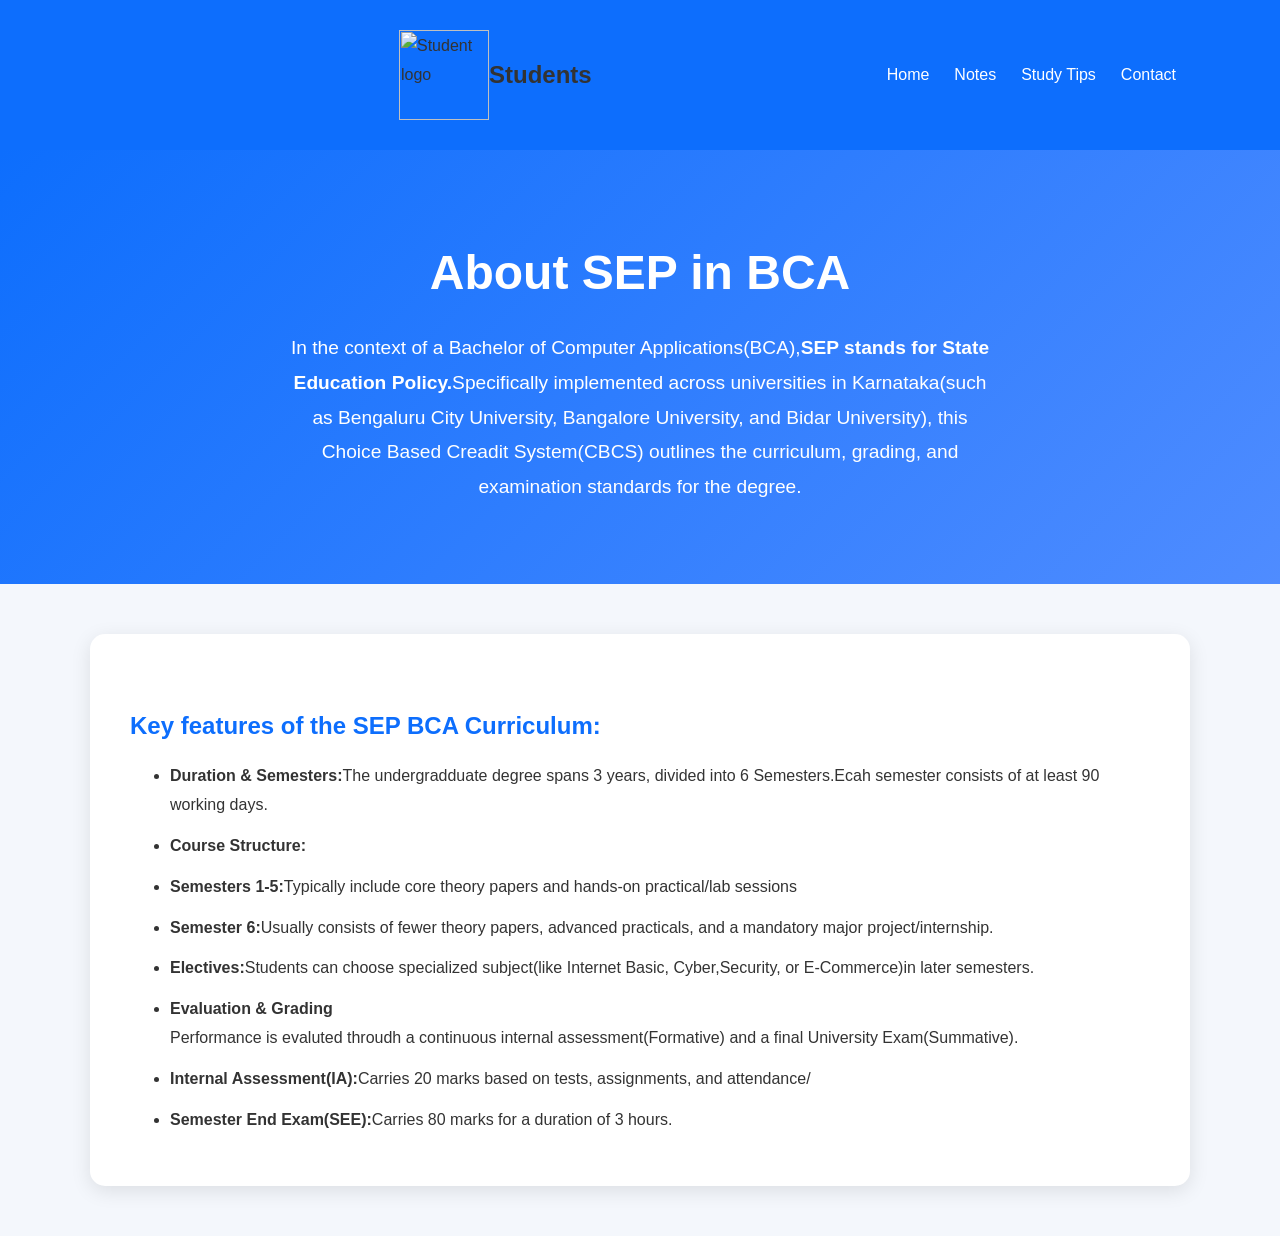
==== aboutSEP.html @ 6282c992 "Add files via upload" ====
<html>
    <head>
    <title>AboutSEP-Students</title>
    <link  rel="stylesheet" href="style.css">
    </head>
    <body>
        <header>
            <nav class="navbar">
        <div class="navbar">
            <img class="logo" src="Images/logo.png" alt="Student logo" width="90" height="90">
            <h2>Students</h2>
        </div>
        <ul class="nav-links">
            <li><a href="index.html">Home</a></li>
            <li><a href="#">Notes</a></li>
            <li><a href="#">Study Tips</a></li>
            <li><a href="#">Contact</a></li>
        </ul>
            </nav>
        </header>
        <!---Hero Section-->
        <section class="about-hero">
            <h1>About SEP in BCA</h1>
        <p>In the context of a Bachelor of Computer Applications(BCA),<b>SEP stands for State Education Policy.</b>Specifically implemented across universities in Karnataka(such as Bengaluru City University, Bangalore University, and Bidar University), this Choice Based Creadit System(CBCS) outlines the curriculum, grading, and examination standards for the degree.</p>
        </section>
        <section class="about-sep">
        <h2>Key features of the SEP BCA Curriculum:</h2>
        <ul>
        <li><b>Duration & Semesters:</b>The undergradduate degree spans 3 years, divided into 6 Semesters.Ecah semester consists of at least 90 working days.</li>
        <li><strong>Course Structure:</strong>
        <li><strong>Semesters 1-5:</strong>Typically include core theory papers and hands-on practical/lab sessions</li>
        <li><strong>Semester 6:</strong>Usually consists of fewer theory papers, advanced practicals, and a mandatory major project/internship.</li>
        </li>
        <li><b>Electives:</b>Students can choose specialized subject(like Internet Basic, Cyber,Security, or E-Commerce)in later semesters.</li>
            <li>
            <strong>Evaluation & Grading</strong><br>Performance is evaluted throudh a continuous internal assessment(Formative) and a final University Exam(Summative).</li>
            <li><strong>Internal Assessment(IA):</strong>Carries 20 marks based on tests, assignments, and attendance/</li>
            <li><strong>Semester End Exam(SEE):</strong>Carries 80 marks for a duration of 3 hours.</li>
        </ul>
        </section>
    </body>
</html>
---- style.css ----
*{
    margin: 0;
    padding: 0;
    box-sizing: border-box;
    font-family: 'poppins',sans-serif;
}
header{
    width: 100%;
    background: #0d6efd;
    position: sticky;
    top: 0;
    z-index: 1000;
}
.navbar{
    max-width: 1200px;
    margin: auto;
    padding: 15px 5%;
    display: flex;
    justify-content: space-between;
    align-items: center;
}
.logo{
    display: flex;
    align-items: center;
    gap: 10px;
}
.logo img{
    width: 90px;
    height: 90px;
    margin-right: 15px;
}
.logo h2{
    color: #fff;
}
.nav-links{
    display: flex;
    list-style: none;
    gap: 25px;
}
.nav-links a{
    color: white;
    text-decoration: none;
    font-weight: 500;
    transition: 0.3s ease;
}
.nav-links a:hover{
    color: #ffd43b;
}
strong{
    font-weight: bold;
}
body{
    background: #f4f7fc;
    line-height: 1.8;
    color: #333;
}

.about-sep{
    max-width: 1100px;
    margin: 50px auto;
    padding: 40px;
    background: #fff;
    border-radius: 15px;
    box-shadow: 0 5px 20px rgba(0,0,0,0.1);
}

.about-sep h1{
    color: #0d6efd;
    text-align: center;
    margin-bottom: 30px;
    font-size: 2.5rem;
}

.about-sep h2{
    color: #0d6efd;
    margin-top: 30px;
    margin-bottom: 15px;
}

.about-sep p{
    margin-bottom: 20px;
    font-size: 18px;
}

.about-sep li{
    display: list-item;
    margin-bottom: 12px;
}

.highlight{
    color: #0d6efd;
    font-weight: bold;
}
.about-sep ul{
    list-style-type: disc;
    padding-left: 40px;
}
.about-hero{
    background: linear-gradient(135deg,#0d6efd,#4f8cff);
    color: white;
    text-align: center;
    padding: 80px 20px;
}

.about-hero h1{
    font-size: 3rem;
    margin-bottom: 15px;
}

.about-hero p{
    font-size: 1.2rem;
    max-width: 700px;
    margin: auto;
}
@media (max-width: 768px){
    .navbar{
        flex-direction: column;
        gap: 15px;
    }

    .nav-links{
        flex-direction: column;
        text-align: center;
    }

    .hero h1{
        font-size: 2rem;
    }
}
html{
    scroll-behavior: smooth;
}
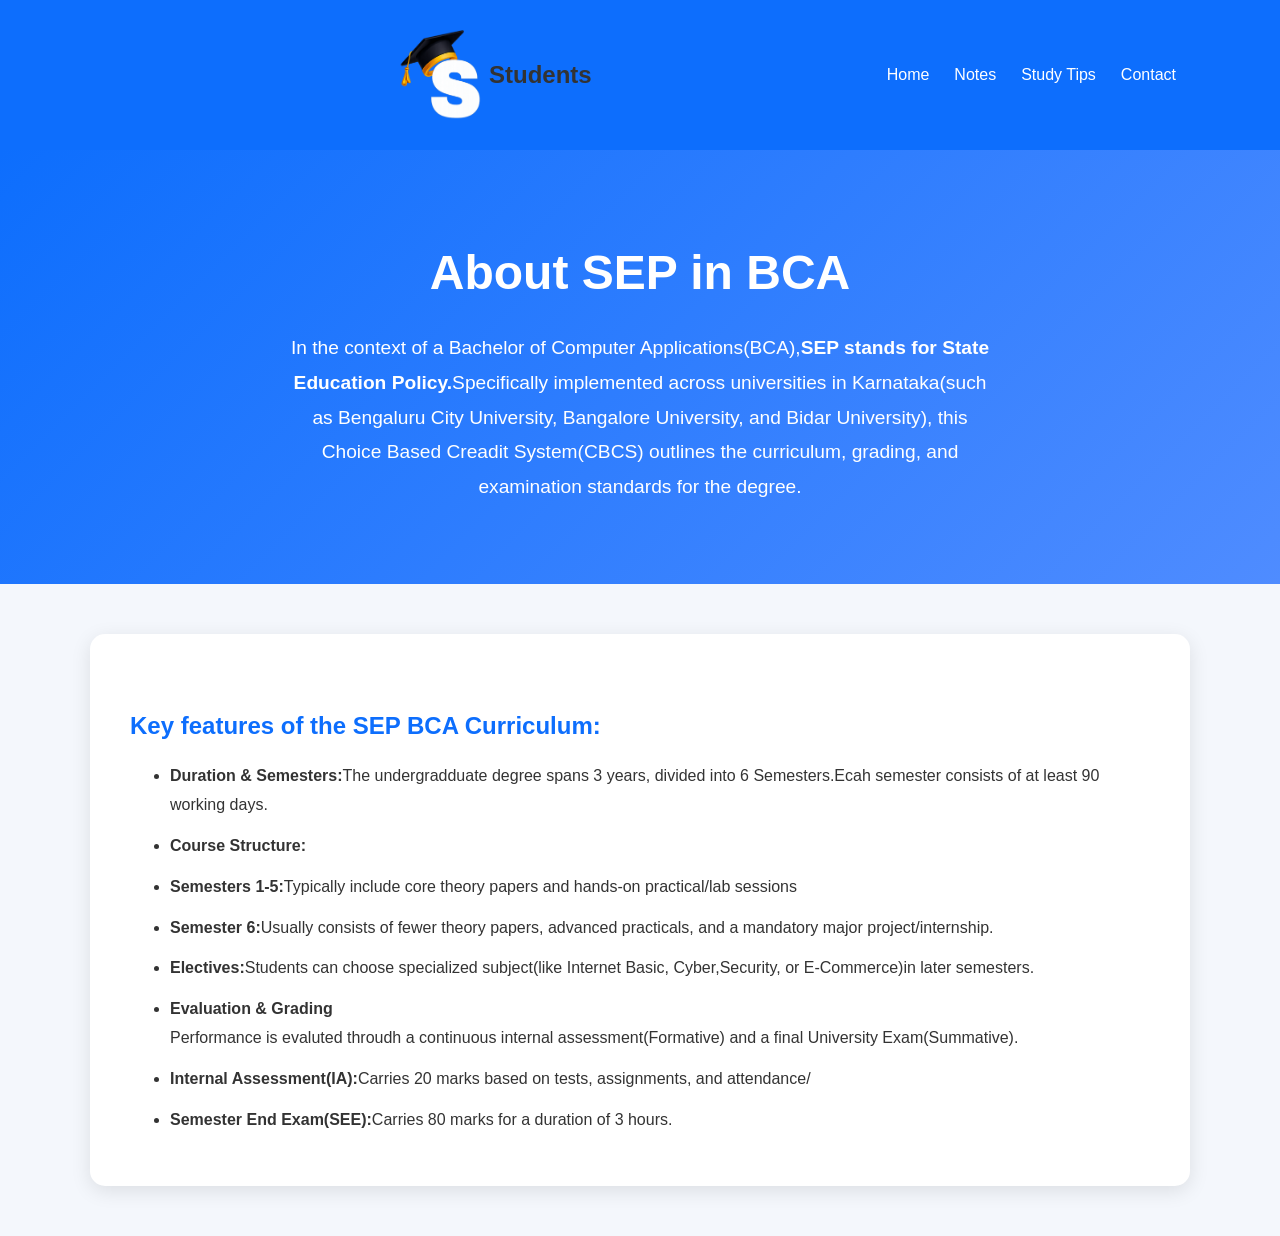
==== commit ed39b195: "Update aboutSEP.html" ====
--- a/aboutSEP.html
+++ b/aboutSEP.html
@@ -7,7 +7,7 @@
         <header>
             <nav class="navbar">
         <div class="navbar">
-            <img class="logo" src="Images/logo.png" alt="Student logo" width="90" height="90">
+            <img class="logo" src="logo.png" alt="Student logo" width="90" height="90">
             <h2>Students</h2>
         </div>
         <ul class="nav-links">
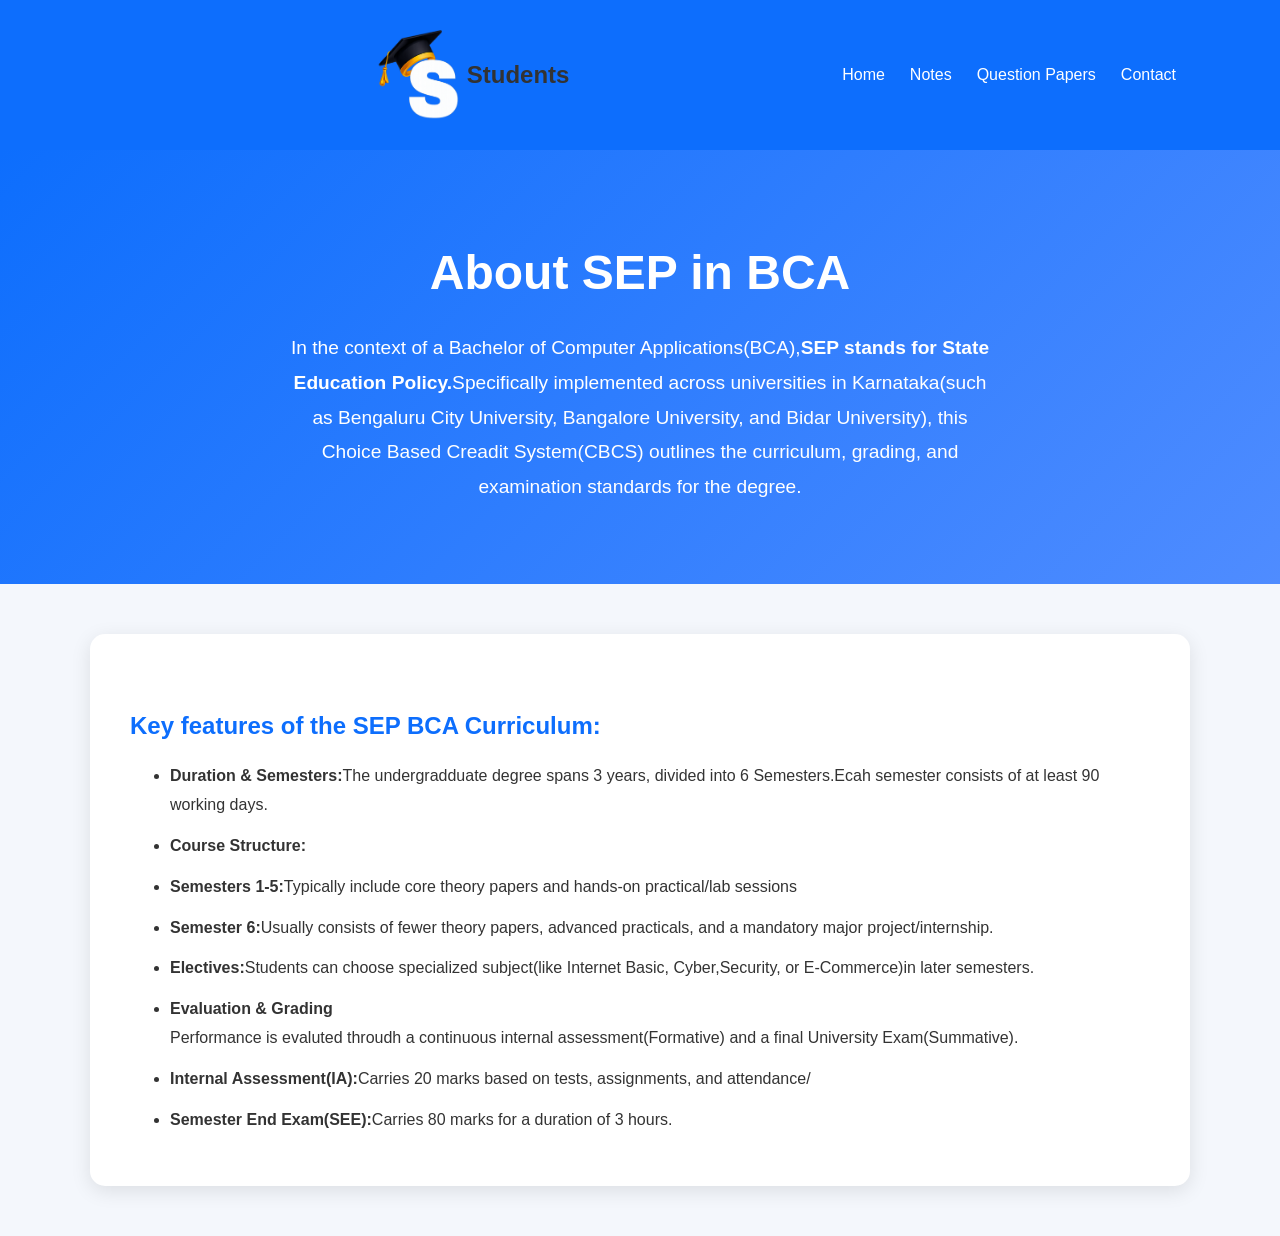
==== commit 9e84f8b5: "Update aboutSEP.html" ====
--- a/aboutSEP.html
+++ b/aboutSEP.html
@@ -12,9 +12,9 @@
         </div>
         <ul class="nav-links">
             <li><a href="index.html">Home</a></li>
-            <li><a href="#">Notes</a></li>
-            <li><a href="#">Study Tips</a></li>
-            <li><a href="#">Contact</a></li>
+            <li><a href="Notes.html">Notes</a></li>
+            <li><a href="q.htnl">Question Papers</a></li>
+            <li><a href="https://docs.google.com/forms/d/e/1FAIpQLSdHFAW_x3-imCCM_g1EIVpyb4onKNtCBhRmlKFyCE2VDfp4XQ/viewform?usp=publish-editor">Contact</a></li>
         </ul>
             </nav>
         </header>
